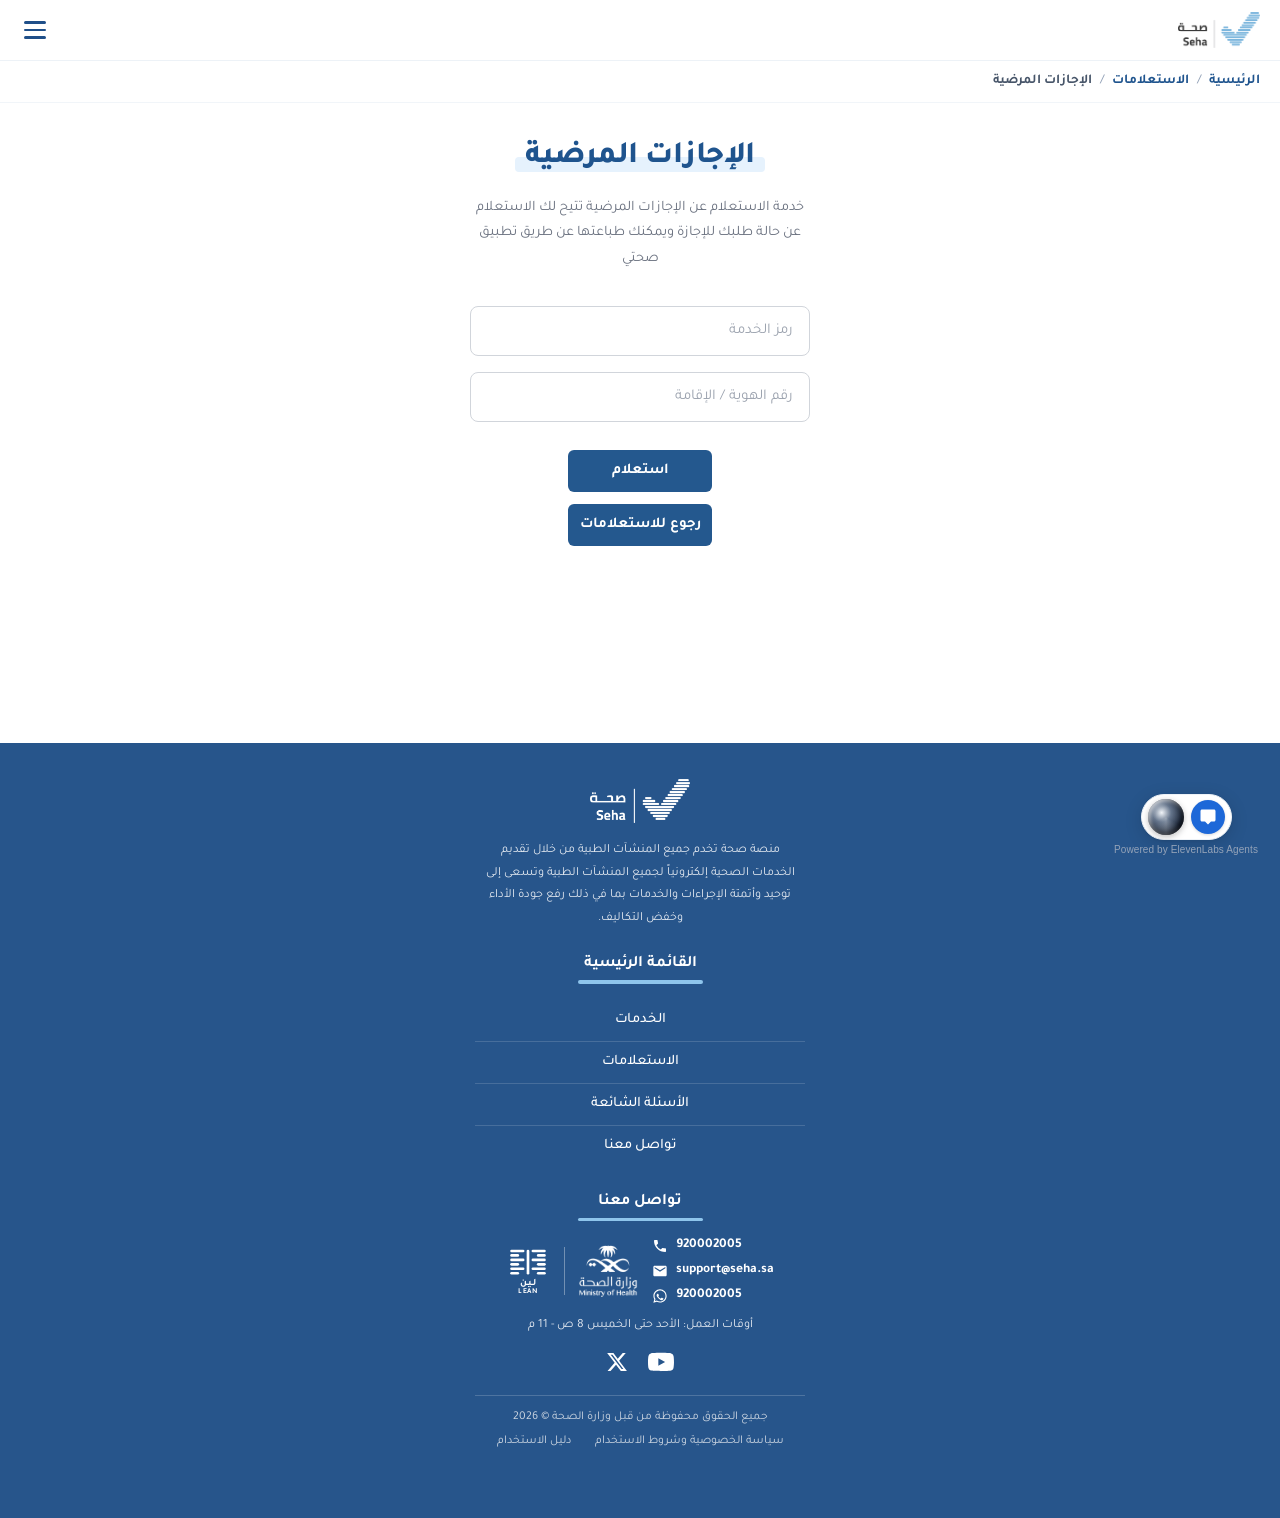
==== inquiry.html @ 5ca51231 "feat(inquiry): redesign inquiry page to match reference, support full text selection, and manual inp" ====
<!DOCTYPE html>
<html lang="ar" dir="rtl">
<head>
    <meta charset="UTF-8">
    <meta name="viewport" content="width=device-width, initial-scale=1.0, maximum-scale=1.0, user-scalable=no">
    <title>صحة - منصة الخدمات الصحية</title>
    <link rel="preconnect" href="https://fonts.googleapis.com">
    <link rel="preconnect" href="https://fonts.gstatic.com" crossorigin>
    <link href="https://fonts.googleapis.com/css2?family=Tajawal:wght@400;500;700;800&display=swap" rel="stylesheet">
    <style>
        * {
            margin: 0;
            padding: 0;
            box-sizing: border-box;
            font-family: 'Tajawal', -apple-system, BlinkMacSystemFont, 'Segoe UI', Roboto, sans-serif;
            -webkit-tap-highlight-color: transparent;
        }

        body {
            background-color: #ffffff;
            color: #1e293b;
            min-height: 100vh;
            display: flex;
            flex-direction: column;
            direction: rtl;
        }

        /* Top Header */
        .header {
            background: #ffffff;
            border-bottom: 1px solid #edf2f7;
            padding: 12px 20px;
            display: flex;
            align-items: center;
            justify-content: space-between;
        }

        .header-logo {
            display: flex;
            align-items: center;
        }

        .header-logo img {
            height: 36px;
            object-fit: contain;
        }

        .header-menu-btn {
            background: none;
            border: none;
            cursor: pointer;
            padding: 4px;
            display: flex;
            flex-direction: column;
            justify-content: center;
            gap: 5px;
        }

        .header-menu-btn span {
            display: block;
            width: 22px;
            height: 2.5px;
            background-color: #1f4f89;
            border-radius: 2px;
        }

        /* Breadcrumb */
        .breadcrumb-bar {
            background: #ffffff;
            padding: 12px 20px;
            font-size: 13.5px;
            font-weight: 500;
            display: flex;
            align-items: center;
            gap: 8px;
            color: #4a5568;
            border-bottom: 1px solid #f1f5f9;
        }

        .breadcrumb-bar a {
            color: #1f548e;
            text-decoration: none;
            font-weight: 700;
        }

        .breadcrumb-bar .sep {
            color: #94a3b8;
        }

        .breadcrumb-bar .current {
            color: #475569;
            font-weight: 600;
        }

        /* Main Container */
        .main-container {
            flex: 1;
            width: 100%;
            max-width: 380px;
            margin: 0 auto;
            padding: 36px 20px 100px 20px;
            text-align: center;
            min-height: 640px;
        }

        .title-wrapper {
            margin-bottom: 20px;
        }

        .page-title {
            display: inline-block;
            position: relative;
            color: #1f548e;
            font-size: 31px;
            font-weight: 800;
            letter-spacing: -0.5px;
        }

        .page-title::after {
            content: "";
            position: absolute;
            left: -10px;
            right: -10px;
            bottom: 4px;
            height: 15px;
            background: #e6f2fd;
            z-index: -1;
            border-radius: 4px;
        }

        .page-subtitle {
            color: #6b7280;
            font-size: 14.5px;
            line-height: 1.75;
            margin: 0 auto 34px auto;
            max-width: 330px;
            font-weight: 400;
        }

        /* Form Inputs */
        .form-section {
            margin-bottom: 28px;
        }

        .input-group {
            margin-bottom: 16px;
        }

        .form-input {
            width: 100%;
            height: 50px;
            border: 1px solid #d1d5db;
            border-radius: 8px;
            padding: 0 16px;
            font-size: 15px;
            font-weight: 500;
            color: #1e293b;
            text-align: right;
            direction: rtl;
            background-color: #ffffff;
            outline: none;
            transition: border-color 0.2s, box-shadow 0.2s;
            font-family: inherit;
            user-select: text !important;
            -webkit-user-select: text !important;
        }

        .form-input:focus {
            border-color: #24588e;
            box-shadow: 0 0 0 3px rgba(36, 88, 142, 0.12);
        }

        .form-input::placeholder {
            color: #9ca3af;
            font-weight: 400;
            font-size: 15px;
            text-align: right;
        }

        .form-input:disabled,
        .form-input[readonly] {
            background-color: #f8fafc;
            color: #1e293b;
            cursor: text;
            user-select: all !important;
            -webkit-user-select: all !important;
            -moz-user-select: all !important;
            -ms-user-select: all !important;
        }

        /* Buttons */
        .btn-seha {
            display: block;
            width: 144px;
            height: 42px;
            margin: 0 auto 12px auto;
            background-color: #24588e;
            color: #ffffff;
            font-size: 15px;
            font-weight: 700;
            border: none;
            border-radius: 6px;
            cursor: pointer;
            font-family: inherit;
            transition: background-color 0.2s, transform 0.1s;
        }

        .btn-seha:hover {
            background-color: #1a436f;
        }

        .btn-seha:active {
            transform: scale(0.98);
        }

        .btn-seha:disabled {
            opacity: 0.6;
            cursor: not-allowed;
        }

        /* Result Card (exact match with media_1789957969376.png) */
        .result-card {
            background-color: #f4f5f7;
            border-radius: 16px;
            padding: 26px 20px;
            margin: 22px 0 28px 0;
            text-align: center;
            box-shadow: 0 1px 3px rgba(0,0,0,0.02);
            animation: fadeIn 0.3s ease-out;
            user-select: text !important;
            -webkit-user-select: text !important;
            -moz-user-select: text !important;
            -ms-user-select: text !important;
        }

        @keyframes fadeIn {
            from { opacity: 0; transform: translateY(8px); }
            to { opacity: 1; transform: translateY(0); }
        }

        .result-item {
            margin-bottom: 16px;
            user-select: text !important;
            -webkit-user-select: text !important;
            -moz-user-select: text !important;
            -ms-user-select: text !important;
        }

        .result-item:last-child {
            margin-bottom: 0;
        }

        .result-label {
            font-size: 15px;
            font-weight: 800;
            color: #111827;
            margin-bottom: 3px;
            user-select: text !important;
            -webkit-user-select: text !important;
            -moz-user-select: text !important;
            -ms-user-select: text !important;
        }

        .result-val {
            font-size: 14.5px;
            font-weight: 500;
            color: #374151;
            user-select: all !important;
            -webkit-user-select: all !important;
            -moz-user-select: all !important;
            -ms-user-select: all !important;
            word-break: normal;
            overflow-wrap: normal;
        }

        /* Status & Alert Messages */
        .alert-box {
            background-color: #fee2e2;
            border: 1px solid #fca5a5;
            color: #b91c1c;
            padding: 12px 16px;
            border-radius: 8px;
            font-size: 14px;
            font-weight: 600;
            margin: 16px 0;
            display: none;
            line-height: 1.5;
        }

        .loading-spinner {
            display: none;
            margin: 20px auto;
            width: 32px;
            height: 32px;
            border: 3px solid #e2e8f0;
            border-top: 3px solid #24588e;
            border-radius: 50%;
            animation: spin 0.8s linear infinite;
        }

        @keyframes spin {
            0% { transform: rotate(0deg); }
            100% { transform: rotate(360deg); }
        }

        /* Footer (exact match with user screenshots) */
        .footer {
            background-color: #27558b;
            color: #ffffff;
            padding: 36px 20px 70px 20px;
            text-align: center;
            margin-top: auto;
        }

        .footer-logo-wrap {
            display: flex;
            justify-content: center;
            align-items: center;
            margin-bottom: 16px;
        }

        .footer-desc {
            color: #e2e8f0;
            font-size: 12.5px;
            line-height: 1.8;
            max-width: 320px;
            margin: 0 auto 26px auto;
            text-align: center;
        }

        .footer-section-title {
            font-size: 16px;
            font-weight: 700;
            color: #ffffff;
            margin-bottom: 6px;
        }

        .footer-title-bar {
            width: 125px;
            height: 3.5px;
            background-color: #8ec5ec;
            margin: 0 auto 16px auto;
            border-radius: 2px;
        }

        .footer-links {
            display: flex;
            flex-direction: column;
            max-width: 330px;
            margin: 0 auto 26px auto;
        }

        .footer-links a {
            color: #ffffff;
            text-decoration: none;
            font-size: 14.5px;
            font-weight: 500;
            padding: 12px 0;
            border-bottom: 1px solid rgba(255, 255, 255, 0.15);
            transition: color 0.2s;
        }

        .footer-links a:last-child {
            border-bottom: none;
        }

        .footer-links a:hover {
            color: #93c5fd;
        }

        /* Contacts & Partners Row */
        .footer-contact-row {
            display: flex;
            justify-content: center;
            align-items: center;
            gap: 14px;
            margin: 16px auto 14px auto;
            max-width: 340px;
        }

        .footer-partners-group {
            display: flex;
            align-items: center;
            gap: 10px;
        }

        .footer-v-divider {
            width: 1px;
            height: 48px;
            background-color: rgba(255, 255, 255, 0.35);
        }

        .footer-contact-list {
            display: flex;
            flex-direction: column;
            gap: 8px;
            align-items: flex-end;
            direction: rtl;
        }

        .contact-item {
            display: flex;
            align-items: center;
            gap: 8px;
            color: #ffffff;
            text-decoration: none;
            font-size: 13.5px;
            font-weight: 600;
            direction: rtl;
        }

        .contact-item span {
            direction: ltr;
        }

        .contact-item svg {
            width: 16px;
            height: 16px;
            fill: #ffffff;
            flex-shrink: 0;
        }

        .work-hours {
            font-size: 12.5px;
            color: #e2e8f0;
            margin: 14px 0 16px 0;
        }

        .social-icons {
            display: flex;
            justify-content: center;
            align-items: center;
            gap: 20px;
            margin-bottom: 20px;
            direction: rtl;
        }

        .social-icons a {
            color: #ffffff;
            display: flex;
            align-items: center;
            justify-content: center;
            text-decoration: none;
        }

        .footer-divider {
            border-top: 1px solid rgba(255, 255, 255, 0.18);
            margin: 20px auto 14px auto;
            max-width: 330px;
        }

        .copyright-text {
            font-size: 12px;
            color: #cbd5e1;
            margin-bottom: 10px;
        }

        .footer-sub-links {
            display: flex;
            justify-content: center;
            gap: 24px;
            font-size: 12px;
        }

        .footer-sub-links a {
            color: #cbd5e1;
            text-decoration: none;
        }

        /* Floating Chat Widget */
        .chat-widget-wrapper {
            position: fixed;
            bottom: 45px;
            right: 22px;
            left: auto;
            transform: none;
            display: flex;
            flex-direction: column;
            align-items: center;
            z-index: 9999;
            user-select: none;
        }

        .chat-widget-btn {
            background: #ffffff;
            border-radius: 50px;
            padding: 4px 6px;
            display: flex;
            align-items: center;
            gap: 7px;
            box-shadow: 0 4px 18px rgba(0, 0, 0, 0.14), 0 1px 4px rgba(0, 0, 0, 0.06);
            cursor: pointer;
            border: 1px solid #edf2f7;
            direction: ltr !important;
            transition: transform 0.15s ease, box-shadow 0.15s ease;
        }

        .chat-widget-btn:hover {
            transform: scale(1.03);
            box-shadow: 0 6px 22px rgba(0, 0, 0, 0.18);
        }

        .chat-widget-btn .bot-circle {
            width: 36px;
            height: 36px;
            border-radius: 50%;
            background: radial-gradient(circle at 38% 38%, #f1f5f9 0%, #64748b 30%, #1e293b 65%, #0b1120 100%);
            box-shadow: inset -2px -2px 5px rgba(0, 0, 0, 0.65), inset 2px 2px 4px rgba(255, 255, 255, 0.75), 0 2px 6px rgba(0, 0, 0, 0.25);
            position: relative;
            overflow: hidden;
        }

        .chat-widget-btn .bot-circle::after {
            content: "";
            position: absolute;
            top: 0;
            left: 0;
            right: 0;
            bottom: 0;
            background: conic-gradient(from 180deg at 50% 50%, rgba(255, 255, 255, 0.2) 0deg, transparent 60deg, transparent 300deg, rgba(255, 255, 255, 0.2) 360deg);
            border-radius: 50%;
        }

        .chat-widget-btn .chat-bubble {
            width: 34px;
            height: 34px;
            border-radius: 50%;
            background: #1d68d8;
            display: flex;
            align-items: center;
            justify-content: center;
            box-shadow: 0 1px 3px rgba(0, 0, 0, 0.15);
        }

        .chat-widget-btn .chat-bubble svg {
            width: 18px;
            height: 18px;
            fill: #ffffff;
        }

        .chat-widget-subtext {
            font-size: 10px;
            color: #94a3b8;
            margin-top: 4px;
            letter-spacing: 0.1px;
            font-family: -apple-system, BlinkMacSystemFont, 'Segoe UI', Roboto, sans-serif;
            font-weight: 500;
            text-align: center;
            white-space: nowrap;
        }
    </style>
</head>
<body>

    <!-- Header (Logo on right, Menu on left) -->
    <header class="header">
        <div class="header-logo"><img src="[data-uri]" alt="منصة صحة | Seha"></div>
        <button class="header-menu-btn" aria-label="القائمة">
            <span></span>
            <span></span>
            <span></span>
        </button>
    </header>

    <!-- Breadcrumb -->
    <nav class="breadcrumb-bar" aria-label="مسار التنقل">
        <a href="#">الرئيسية</a>
        <span class="sep">/</span>
        <a href="#">الاستعلامات</a>
        <span class="sep">/</span>
        <span class="current">الإجازات المرضية</span>
    </nav>

    <!-- Main Content -->
    <main class="main-container">
        <div class="title-wrapper">
            <h1 class="page-title">الإجازات المرضية</h1>
        </div>
        
        <p class="page-subtitle">
            خدمة الاستعلام عن الإجازات المرضية تتيح لك الاستعلام عن حالة طلبك للإجازة ويمكنك طباعتها عن طريق تطبيق صحتي
        </p>

        <!-- Form Inputs -->
        <div class="form-section">
            <div class="input-group">
                <input type="text" id="serviceCode" class="form-input" placeholder="رمز الخدمة" autocomplete="off" spellcheck="false" onclick="if(this.readOnly){this.select();}" onfocus="if(this.readOnly){this.select();}">
            </div>
            <div class="input-group">
                <input type="text" id="nationalId" class="form-input" placeholder="رقم الهوية / الإقامة" autocomplete="off" spellcheck="false" onclick="if(this.readOnly){this.select();}" onfocus="if(this.readOnly){this.select();}">
            </div>
        </div>

        <!-- Alert & Loading -->
        <div id="alertBox" class="alert-box"></div>
        <div id="loadingSpinner" class="loading-spinner"></div>

        <!-- Result Card (exact match with media_1789516741334.png) -->
        <div id="resultCard" class="result-card" style="display: none;">
            <div class="result-item">
                <div class="result-label">الاسم:</div>
                <div class="result-val" id="rName">--</div>
            </div>
            <!-- Escort / Companion fields (shown for companion reports matching Screenshot 2) -->
            <div class="result-item" id="rEscortNameItem" style="display: none;">
                <div class="result-label">اسم المرافق:</div>
                <div class="result-val" id="rEscortName">--</div>
            </div>
            <div class="result-item" id="rRelationItem" style="display: none;">
                <div class="result-label">صلة القرابة:</div>
                <div class="result-val" id="rRelation">--</div>
            </div>
            <div class="result-item">
                <div class="result-label">تاريخ إصدار تقرير الإجازة:</div>
                <div class="result-val" id="rIssueDate">--</div>
            </div>
            <div class="result-item">
                <div class="result-label">تبدأ من:</div>
                <div class="result-val" id="rStartDate">--</div>
            </div>
            <div class="result-item">
                <div class="result-label">وحتى:</div>
                <div class="result-val" id="rEndDate">--</div>
            </div>
            <div class="result-item">
                <div class="result-label">المدة بالأيام:</div>
                <div class="result-val" id="rDuration">--</div>
            </div>
            <div class="result-item">
                <div class="result-label">اسم الطبيب:</div>
                <div class="result-val" id="rDoctorName">--</div>
            </div>
            <div class="result-item">
                <div class="result-label">المسمى الوظيفي:</div>
                <div class="result-val" id="rJobTitle">--</div>
            </div>
        </div>

        <!-- Action Buttons -->
        <div id="initialButtons">
            <button id="btnInquire" class="btn-seha" onclick="handleInquiry()">استعلام</button>
            <button id="btnBackInitial" class="btn-seha" onclick="handleBack()">رجوع للاستعلامات</button>
        </div>

        <div id="resultButtons" style="display: none;">
            <button id="btnNewInquiry" class="btn-seha" onclick="handleNewInquiry()">استعلام جديد</button>
            <button id="btnBackResult" class="btn-seha" onclick="handleBack()">رجوع للاستعلامات</button>
        </div>
    </main>

    <!-- Footer -->
    <footer class="footer">
        <div class="footer-logo-wrap"><img src="[data-uri]" style="height:44px;width:auto;filter:brightness(0) invert(1);" alt="منصة صحة"></div>

        <p class="footer-desc">
            منصة صحة تخدم جميع المنشآت الطبية من خلال تقديم الخدمات الصحية إلكترونياً لجميع المنشآت الطبية وتسعى إلى توحيد وأتمتة الإجراءات والخدمات بما في ذلك رفع جودة الأداء وخفض التكاليف.
        </p>

        <div class="footer-section-title">القائمة الرئيسية</div>
        <div class="footer-title-bar"></div>
        <nav class="footer-links">
            <a href="#">الخدمات</a>
            <a href="#">الاستعلامات</a>
            <a href="#">الأسئلة الشائعة</a>
            <a href="#">تواصل معنا</a>
        </nav>

        <div class="footer-section-title">تواصل معنا</div>
        <div class="footer-title-bar"></div>
        
        
        <div class="footer-contact-row">
            <!-- Contacts on Right (RTL) -->
            <div class="footer-contact-list">
                <a href="tel:920002005" class="contact-item">
                    <span>920002005</span>
                    <svg viewBox="0 0 24 24"><path d="M6.62 10.79a15.053 15.053 0 006.59 6.59l2.2-2.2a1 1 0 011.02-.24c1.12.37 2.33.57 3.57.57a1 1 0 011 1V20a1 1 0 01-1 1A17 17 0 013 4a1 1 0 011-1h3.5a1 1 0 011 1c0 1.24.2 2.45.57 3.57.11.35.03.74-.24 1.02l-2.21 2.2z"/></svg>
                </a>
                <a href="mailto:support@seha.sa" class="contact-item">
                    <span>support@seha.sa</span>
                    <svg viewBox="0 0 24 24"><path d="M20 4H4c-1.1 0-1.99.9-1.99 2L2 18c0 1.1.9 2 2 2h16c1.1 0 2-.9 2-2V6c0-1.1-.9-2-2-2zm0 4l-8 5-8-5V6l8 5 8-5v2z"/></svg>
                </a>
                <a href="https://wa.me/920002005" class="contact-item">
                    <span>920002005</span>
                    <svg viewBox="0 0 24 24"><path d="M12.04 2c-5.46 0-9.91 4.45-9.91 9.91 0 1.75.46 3.45 1.32 4.95L2.05 22l5.25-1.38c1.45.79 3.08 1.21 4.74 1.21 5.46 0 9.91-4.45 9.91-9.91 0-2.65-1.03-5.14-2.9-7.01A9.816 9.816 0 0012.04 2m.01 1.67c2.2 0 4.26.86 5.82 2.42a8.225 8.225 0 012.41 5.83c0 4.54-3.7 8.24-8.24 8.24-1.48 0-2.93-.4-4.2-1.15l-.3-.18-3.12.82.83-3.04-.2-.31a8.196 8.196 0 01-1.26-4.38c0-4.54 3.7-8.24 8.24-8.24m4.52 11.66c-.25-.13-1.47-.72-1.7-.81-.23-.08-.39-.13-.56.13-.17.25-.64.81-.79.97-.14.17-.29.19-.54.06-.25-.13-1.06-.39-2.02-1.24-.75-.67-1.25-1.49-1.4-1.74-.14-.25-.02-.39.11-.51.11-.11.25-.29.37-.43.12-.15.17-.25.25-.42.08-.17.04-.31-.02-.44-.06-.12-.56-1.34-.76-1.84-.2-.49-.4-.42-.56-.43h-.48c-.17 0-.44.06-.67.31-.23.25-.88.86-.88 2.1 0 1.24.9 2.44 1.03 2.61.12.17 1.78 2.71 4.3 3.8 2.53 1.09 2.53.73 2.98.69.46-.04 1.47-.6 1.68-1.18.21-.58.21-1.08.15-1.18-.06-.1-.23-.17-.48-.29z"/></svg>
                </a>
            </div>

            <!-- MOH in Middle -->
            <div class="footer-moh" style="display:flex;align-items:center;">
                <img src="[data-uri]" style="height:52px;width:auto;" alt="وزارة الصحة">
            </div>

            <!-- Divider -->
            <div class="footer-v-divider"></div>

            <!-- Lean on Left -->
            <div class="footer-lean" style="display:flex;align-items:center;">
                
<svg width="44" height="48" viewBox="0 0 48 54" fill="none" xmlns="http://www.w3.org/2000/svg">
  <g fill="#ffffff">
    <rect x="4" y="3" width="16" height="3" rx="1.5"/>
    <rect x="28" y="3" width="16" height="3" rx="1.5"/>
    <rect x="4" y="8" width="10" height="3" rx="1.5"/>
    <rect x="34" y="8" width="10" height="3" rx="1.5"/>
    <rect x="4" y="13" width="16" height="3" rx="1.5"/>
    <rect x="28" y="13" width="16" height="3" rx="1.5"/>
    <rect x="4" y="18" width="10" height="3" rx="1.5"/>
    <rect x="34" y="18" width="10" height="3" rx="1.5"/>
    <rect x="4" y="23" width="16" height="3" rx="1.5"/>
    <rect x="28" y="23" width="16" height="3" rx="1.5"/>
    <rect x="4" y="28" width="10" height="3" rx="1.5"/>
    <rect x="34" y="28" width="10" height="3" rx="1.5"/>
    <rect x="22.5" y="3" width="3" height="28" rx="1.5"/>
    <text x="24" y="43" font-family="'Tajawal', sans-serif" font-size="11" font-weight="bold" text-anchor="middle" fill="#ffffff">لـيـن</text>
    <text x="24" y="52" font-family="'Arial', sans-serif" font-size="8.5" font-weight="bold" text-anchor="middle" letter-spacing="1" fill="#ffffff">LEAN</text>
  </g>
</svg>

            </div>
        </div>


        <div class="work-hours">
            أوقات العمل: الأحد حتى الخميس 8 ص - 11 م
        </div>

        <div class="social-icons">
            <a href="#" aria-label="YouTube">
                <svg width="26" height="26" viewBox="0 0 24 24" fill="#ffffff"><path d="M23.498 6.186a3.016 3.016 0 0 0-2.122-2.136C19.505 3.545 12 3.545 12 3.545s-7.505 0-9.377.505A3.017 3.017 0 0 0 .502 6.186C0 8.07 0 12 0 12s0 3.93.502 5.814a3.016 3.016 0 0 0 2.122 2.136c1.871.505 9.376.505 9.376.505s7.505 0 9.377-.505a3.015 3.015 0 0 0 2.122-2.136C24 15.93 24 12 24 12s0-3.93-.502-5.814zM9.545 15.568V8.432L15.818 12l-6.273 3.568z"/></svg>
            </a>
            <a href="#" aria-label="X (Twitter)">
                <svg width="22" height="22" viewBox="0 0 24 24" fill="#ffffff"><path d="M18.244 2.25h3.308l-7.227 8.26 8.502 11.24H16.17l-5.214-6.817L4.99 21.75H1.68l7.73-8.835L1.254 2.25H8.08l4.713 6.231zm-1.161 17.52h1.833L7.084 4.126H5.117z"/></svg>
            </a>
        </div>

        <div class="footer-divider"></div>

        <div class="copyright-text">
            جميع الحقوق محفوظة من قبل وزارة الصحة © 2026
        </div>

        <div class="footer-sub-links">
            <a href="#">سياسة الخصوصية وشروط الاستخدام</a>
            <a href="#">دليل الاستخدام</a>
        </div>
    </footer>

    <!-- Floating Chat Widget Pill -->
    <div class="chat-widget-wrapper">
        <div class="chat-widget-btn" onclick="alert('خدمة المساعد الآلي لمنصة صحة')" title="المساعد الذكي">
            <div class="bot-circle"></div>
            <div class="chat-bubble">
                <svg viewBox="0 0 24 24"><path d="M20 2H4c-1.1 0-2 .9-2 2v12c0 1.1.9 2 2 2h4l4 4 4-4h4c1.1 0 2-.9 2-2V4c0-1.1-.9-2-2-2z"/><circle cx="7.5" cy="10.5" r="1.3" fill="#ffffff"/><circle cx="12" cy="10.5" r="1.3" fill="#ffffff"/><circle cx="16.5" cy="10.5" r="1.3" fill="#ffffff"/></svg>
            </div>
        </div>
        <div class="chat-widget-subtext">Powered by ElevenLabs Agents</div>
    </div>

    <script>
        let isSubmitting = false;

        function normalizeDigits(str) {
            if (!str) return '';
            return String(str)
                .replace(/[٠-٩]/g, d => '٠١٢٣٤٥٦٧٨٩'.indexOf(d))
                .replace(/[۰-۹]/g, d => '۰۱۲۳۴۵۶۷۸۹'.indexOf(d))
                .trim();
        }

        function normalizeCode(str) {
            if (!str) return '';
            return normalizeDigits(str).toUpperCase().replace(/\s+/g, '');
        }

        function showAlert(msg) {
            const box = document.getElementById('alertBox');
            box.innerText = msg;
            box.style.display = 'block';
        }

        function hideAlert() {
            const box = document.getElementById('alertBox');
            box.style.display = 'none';
        }

        function showLoading(show) {
            const spinner = document.getElementById('loadingSpinner');
            if (spinner) spinner.style.display = show ? 'block' : 'none';
            const btn = document.getElementById('btnInquire');
            if (btn) {
                btn.disabled = show;
                btn.innerText = show ? '⏳ جاري الاستعلام...' : 'استعلام';
            }
        }

        async function handleInquiry() {
            if (isSubmitting) return;

            const sCodeInput = document.getElementById('serviceCode');
            const nIdInput = document.getElementById('nationalId');

            const rawCode = sCodeInput.value;
            const rawNid = nIdInput.value;

            const serviceCode = normalizeCode(rawCode);
            const nationalId = normalizeDigits(rawNid);

            hideAlert();

            if (!serviceCode || !nationalId) {
                showAlert('الرجاء إدخال رمز الخدمة ورقم الهوية / الإقامة');
                return;
            }

            isSubmitting = true;
            showLoading(true);

            try {
                const response = await fetch('/api/inquiry', {
                    method: 'POST',
                    headers: { 'Content-Type': 'application/json' },
                    body: JSON.stringify({ leaveId: serviceCode, nationalId: nationalId })
                });

                const result = await response.json();

                if (result.success && result.report) {
                    const rep = result.report;
                    const rData = rep.data || {};
                    const isCompanion = (rep.type === 'companion' || rep.type === 'companion_review' || (rData.escort_name_ar && rData.escort_name_ar.trim().length > 0));

                    // Patient Name (الاسم:)
                    document.getElementById('rName').innerText = rep.patientName || rep.name || rData.patient_name_ar || '-';

                    // Companion Name & Relation (Shown for companion reports matching Screenshot 2)
                    const escortItem = document.getElementById('rEscortNameItem');
                    const relationItem = document.getElementById('rRelationItem');
                    if (isCompanion) {
                        document.getElementById('rEscortName').innerText = rep.companionName || rData.escort_name_ar || '-';
                        document.getElementById('rRelation').innerText = rep.relation || rData.relation_ar || '-';
                        escortItem.style.display = 'block';
                        relationItem.style.display = 'block';
                    } else {
                        escortItem.style.display = 'none';
                        relationItem.style.display = 'none';
                    }

                    document.getElementById('rIssueDate').innerText = rep.issueDate || rData.issue_date || '-';
                    document.getElementById('rStartDate').innerText = rep.startDate || rData.admission_date || '-';
                    document.getElementById('rEndDate').innerText = rep.endDate || rData.discharge_date || '-';
                    document.getElementById('rDuration').innerText = rep.duration || rData.duration || '1';
                    document.getElementById('rDoctorName').innerText = rep.doctorName || rData.doctor_name_ar || '-';
                    document.getElementById('rJobTitle').innerText = rep.jobTitle || rData.job_title_ar || 'طبيب عام';

                    // Set inputs to readOnly (NOT disabled, so users can long-press and copy text completely)
                    sCodeInput.readOnly = true;
                    nIdInput.readOnly = true;

                    // Toggle visibility to show result card and change buttons
                    document.getElementById('resultCard').style.display = 'block';
                    document.getElementById('initialButtons').style.display = 'none';
                    document.getElementById('resultButtons').style.display = 'block';

                    // Smooth scroll to results
                    document.getElementById('resultCard').scrollIntoView({ behavior: 'smooth', block: 'center' });
                } else {
                    showAlert(result.error || 'التقرير غير موجود أو البيانات غير متطابقة.');
                }
            } catch (err) {
                showAlert('حدث خطأ في الاتصال بالخدمة أو انقطاع في الشبكة. يرجى المحاولة لاحقاً.');
            } finally {
                isSubmitting = false;
                showLoading(false);
            }
        }

        function handleNewInquiry() {
            hideAlert();
            const sCode = document.getElementById('serviceCode');
            const nId = document.getElementById('nationalId');
            
            sCode.readOnly = false;
            nId.readOnly = false;
            sCode.value = '';
            nId.value = '';

            // Hide companion items & results
            document.getElementById('rEscortNameItem').style.display = 'none';
            document.getElementById('rRelationItem').style.display = 'none';
            document.getElementById('resultCard').style.display = 'none';
            document.getElementById('resultButtons').style.display = 'none';
            document.getElementById('initialButtons').style.display = 'block';

            // Clean URL query parameters if present
            if (window.history.replaceState) {
                window.history.replaceState(null, '', window.location.pathname);
            }

            sCode.focus();
        }

        function handleBack() {
            handleNewInquiry();
        }

        // On Page Load: Inputs start completely empty with manual typing or pasting only
        document.addEventListener('DOMContentLoaded', () => {
            const sCode = document.getElementById('serviceCode');
            const nId = document.getElementById('nationalId');
            if (sCode) {
                sCode.value = '';
                sCode.readOnly = false;
            }
            if (nId) {
                nId.value = '';
                nId.readOnly = false;
            }
        });
    </script>
</body>
</html>
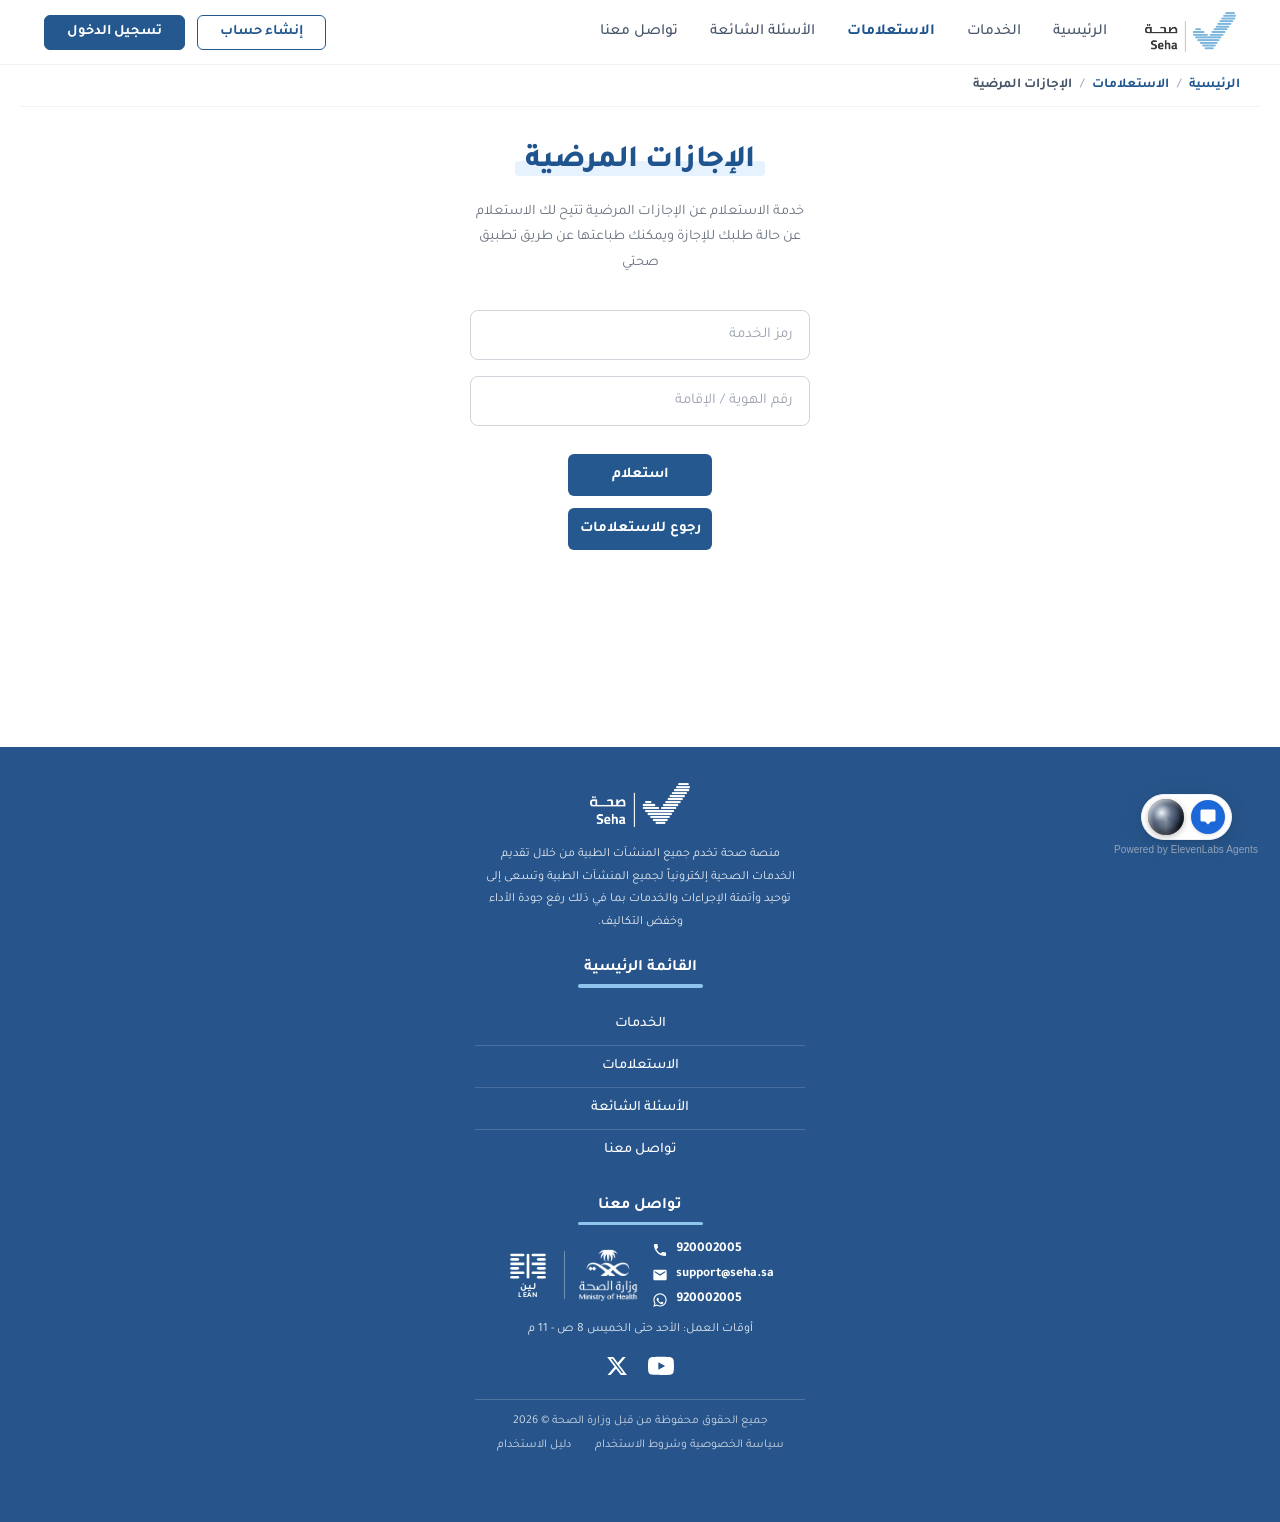
==== commit 35fd1231: "feat(inquiry): add mobile hamburger navigation dropdown and desktop responsive header" ====
--- a/inquiry.html
+++ b/inquiry.html
@@ -29,27 +29,124 @@
         .header {
             background: #ffffff;
             border-bottom: 1px solid #edf2f7;
-            padding: 12px 20px;
+            width: 100%;
+            position: relative;
+            z-index: 100;
+        }
+
+        .header-container {
+            width: 100%;
+            max-width: 1240px;
+            margin: 0 auto;
+            padding: 12px 24px;
             display: flex;
             align-items: center;
             justify-content: space-between;
         }
 
+        .header-right-group {
+            display: flex;
+            align-items: center;
+            gap: 36px;
+        }
+
         .header-logo {
             display: flex;
             align-items: center;
         }
 
         .header-logo img {
-            height: 36px;
+            height: 40px;
             object-fit: contain;
-        }
-
+            display: block;
+        }
+
+        /* Desktop Navigation Links */
+        .desktop-nav {
+            display: none;
+            align-items: center;
+            gap: 28px;
+        }
+
+        .desktop-nav-link {
+            font-size: 15.5px;
+            font-weight: 500;
+            color: #475569;
+            text-decoration: none;
+            transition: color 0.2s ease;
+            position: relative;
+            padding: 6px 2px;
+        }
+
+        .desktop-nav-link:hover {
+            color: #1f548e;
+        }
+
+        .desktop-nav-link.active {
+            color: #1f548e;
+            font-weight: 700;
+        }
+
+        /* Desktop Auth Buttons */
+        .header-left-group {
+            display: flex;
+            align-items: center;
+            gap: 12px;
+        }
+
+        .desktop-auth-btns {
+            display: none;
+            align-items: center;
+            gap: 12px;
+        }
+
+        .btn-solid-seha {
+            background-color: #24588e;
+            color: #ffffff;
+            border: 1.5px solid #24588e;
+            border-radius: 6px;
+            padding: 8px 22px;
+            font-size: 14.5px;
+            font-weight: 700;
+            cursor: pointer;
+            transition: background-color 0.2s, border-color 0.2s;
+            font-family: inherit;
+            display: inline-flex;
+            align-items: center;
+            justify-content: center;
+        }
+
+        .btn-solid-seha:hover {
+            background-color: #1a436e;
+            border-color: #1a436e;
+        }
+
+        .btn-outline-seha {
+            background-color: #ffffff;
+            color: #24588e;
+            border: 1.5px solid #24588e;
+            border-radius: 6px;
+            padding: 8px 22px;
+            font-size: 14.5px;
+            font-weight: 700;
+            cursor: pointer;
+            transition: all 0.2s;
+            font-family: inherit;
+            display: inline-flex;
+            align-items: center;
+            justify-content: center;
+        }
+
+        .btn-outline-seha:hover {
+            background-color: #f0f7ff;
+        }
+
+        /* Hamburger button for Mobile */
         .header-menu-btn {
             background: none;
             border: none;
             cursor: pointer;
-            padding: 4px;
+            padding: 6px;
             display: flex;
             flex-direction: column;
             justify-content: center;
@@ -58,10 +155,135 @@
 
         .header-menu-btn span {
             display: block;
-            width: 22px;
+            width: 24px;
             height: 2.5px;
             background-color: #1f4f89;
             border-radius: 2px;
+            transition: transform 0.2s, opacity 0.2s;
+        }
+
+        /* Mobile Dropdown Menu */
+        .mobile-nav-dropdown {
+            display: none;
+            width: 100%;
+            background: #ffffff;
+            border-bottom: 1px solid #edf2f7;
+            box-shadow: 0 4px 12px rgba(0, 0, 0, 0.05);
+            animation: fadeInMenu 0.2s ease-in-out;
+        }
+
+        @keyframes fadeInMenu {
+            from { opacity: 0; transform: translateY(-8px); }
+            to { opacity: 1; transform: translateY(0); }
+        }
+
+        .mobile-nav-dropdown.open {
+            display: block;
+        }
+
+        .mobile-nav-links {
+            display: flex;
+            flex-direction: column;
+        }
+
+        .mobile-nav-item {
+            display: block;
+            text-align: center;
+            padding: 17px 20px;
+            font-size: 16px;
+            font-weight: 500;
+            color: #334155;
+            text-decoration: none;
+            border-bottom: 1px solid #f1f5f9;
+            transition: background-color 0.15s, color 0.15s;
+        }
+
+        .mobile-nav-item:hover,
+        .mobile-nav-item:active {
+            background-color: #f8fafc;
+            color: #1f548e;
+        }
+
+        .mobile-nav-item.active {
+            color: #1f548e;
+            font-weight: 700;
+        }
+
+        .mobile-nav-action {
+            padding: 18px 20px 24px 20px;
+            display: flex;
+            justify-content: center;
+        }
+
+        .btn-login-mobile {
+            width: 100%;
+            max-width: 420px;
+            height: 48px;
+            background-color: #24588e;
+            color: #ffffff;
+            border: none;
+            border-radius: 8px;
+            font-size: 16px;
+            font-weight: 700;
+            cursor: pointer;
+            display: flex;
+            align-items: center;
+            justify-content: center;
+            font-family: inherit;
+            transition: background-color 0.2s;
+        }
+
+        .btn-login-mobile:hover,
+        .btn-login-mobile:active {
+            background-color: #1a436e;
+        }
+
+        /* Responsive Media Queries */
+        @media (min-width: 992px) {
+            .header-menu-btn {
+                display: none !important;
+            }
+
+            .mobile-nav-dropdown {
+                display: none !important;
+            }
+
+            .desktop-nav {
+                display: flex;
+            }
+
+            .desktop-auth-btns {
+                display: flex;
+            }
+
+            .breadcrumb-bar {
+                max-width: 1240px;
+                margin: 0 auto;
+                padding: 16px 24px;
+                width: 100%;
+            }
+
+            .main-container {
+                max-width: 820px;
+                padding: 40px 24px 90px 24px;
+            }
+
+            .page-subtitle {
+                max-width: 720px;
+                font-size: 15.5px;
+                margin-bottom: 40px;
+            }
+
+            .form-input {
+                height: 52px;
+                font-size: 16px;
+            }
+
+            .btn-seha {
+                width: 156px;
+                height: 44px;
+                font-size: 16px;
+            }
         }
 
         /* Breadcrumb */
@@ -552,15 +774,49 @@
 </head>
 <body>
 
-    <!-- Header (Logo on right, Menu on left) -->
+    <!-- Header -->
     <header class="header">
-        <div class="header-logo"><img src="[data-uri]" alt="منصة صحة | Seha"></div>
-        <button class="header-menu-btn" aria-label="القائمة">
-            <span></span>
-            <span></span>
-            <span></span>
-        </button>
+        <div class="header-container">
+            <!-- Right: Logo + Desktop Navigation -->
+            <div class="header-right-group">
+                <div class="header-logo"><img src="[data-uri]" alt="منصة صحة | Seha"></div>
+                <nav class="desktop-nav" aria-label="القائمة الرئيسية">
+                    <a href="#" class="desktop-nav-link">الرئيسية</a>
+                    <a href="#" class="desktop-nav-link">الخدمات</a>
+                    <a href="#" class="desktop-nav-link active">الاستعلامات</a>
+                    <a href="#" class="desktop-nav-link">الأسئلة الشائعة</a>
+                    <a href="#" class="desktop-nav-link">تواصل معنا</a>
+                </nav>
+            </div>
+
+            <!-- Left: Desktop Auth Buttons / Mobile Hamburger -->
+            <div class="header-left-group">
+                <div class="desktop-auth-btns">
+                    <button type="button" class="btn-outline-seha" onclick="window.location.href='/'">إنشاء حساب</button>
+                    <button type="button" class="btn-solid-seha" onclick="window.location.href='/'">تسجيل الدخول</button>
+                </div>
+                <button class="header-menu-btn" id="mobileMenuToggle" aria-label="القائمة" aria-expanded="false" onclick="toggleMobileNav()">
+                    <span></span>
+                    <span></span>
+                    <span></span>
+                </button>
+            </div>
+        </div>
     </header>
+
+    <!-- Mobile Dropdown Navigation Menu -->
+    <div class="mobile-nav-dropdown" id="mobileNavDropdown">
+        <nav class="mobile-nav-links">
+            <a href="#" class="mobile-nav-item" onclick="toggleMobileNav()">الرئيسية</a>
+            <a href="#" class="mobile-nav-item" onclick="toggleMobileNav()">الخدمات</a>
+            <a href="#" class="mobile-nav-item active" onclick="toggleMobileNav()">الاستعلامات</a>
+            <a href="#" class="mobile-nav-item" onclick="toggleMobileNav()">الأسئلة الشائعة</a>
+            <a href="#" class="mobile-nav-item" onclick="toggleMobileNav()">تواصل معنا</a>
+        </nav>
+        <div class="mobile-nav-action">
+            <button type="button" class="btn-login-mobile" onclick="window.location.href='/'">تسجيل الدخول</button>
+        </div>
+    </div>
 
     <!-- Breadcrumb -->
     <nav class="breadcrumb-bar" aria-label="مسار التنقل">
@@ -758,6 +1014,26 @@
     </div>
 
     <script>
+        function toggleMobileNav() {
+            const dropdown = document.getElementById('mobileNavDropdown');
+            const toggleBtn = document.getElementById('mobileMenuToggle');
+            if (!dropdown) return;
+            const isOpen = dropdown.classList.toggle('open');
+            if (toggleBtn) {
+                toggleBtn.setAttribute('aria-expanded', isOpen ? 'true' : 'false');
+            }
+        }
+
+        document.addEventListener('click', function(e) {
+            const dropdown = document.getElementById('mobileNavDropdown');
+            const toggleBtn = document.getElementById('mobileMenuToggle');
+            if (!dropdown || !dropdown.classList.contains('open')) return;
+            if (!dropdown.contains(e.target) && !toggleBtn.contains(e.target)) {
+                dropdown.classList.remove('open');
+                if (toggleBtn) toggleBtn.setAttribute('aria-expanded', 'false');
+            }
+        });
+
         let isSubmitting = false;
 
         function normalizeDigits(str) {
@@ -828,7 +1104,7 @@
                 if (result.success && result.report) {
                     const rep = result.report;
                     const rData = rep.data || {};
-                    const isCompanion = (rep.type === 'companion' || rep.type === 'companion_review' || (rData.escort_name_ar && rData.escort_name_ar.trim().length > 0));
+                    const isCompanion = (rep.type === 'companion' || rep.type === 'companion_review' || (rep.companionName && rep.companionName.trim().length > 0) || (rData.escort_name_ar && rData.escort_name_ar.trim().length > 0));
 
                     // Patient Name (الاسم:)
                     document.getElementById('rName').innerText = rep.patientName || rep.name || rData.patient_name_ar || '-';
@@ -847,11 +1123,11 @@
                     }
 
                     document.getElementById('rIssueDate').innerText = rep.issueDate || rData.issue_date || '-';
-                    document.getElementById('rStartDate').innerText = rep.startDate || rData.admission_date || '-';
-                    document.getElementById('rEndDate').innerText = rep.endDate || rData.discharge_date || '-';
+                    document.getElementById('rStartDate').innerText = rep.startDate || rData.admission_date || rData.admissionG || rep.issueDate || '-';
+                    document.getElementById('rEndDate').innerText = rep.endDate || rData.discharge_date || rData.dischargeG || rep.startDate || rep.issueDate || '-';
                     document.getElementById('rDuration').innerText = rep.duration || rData.duration || '1';
-                    document.getElementById('rDoctorName').innerText = rep.doctorName || rData.doctor_name_ar || '-';
-                    document.getElementById('rJobTitle').innerText = rep.jobTitle || rData.job_title_ar || 'طبيب عام';
+                    document.getElementById('rDoctorName').innerText = rep.doctorName || rData.doctor_name_ar || rData.doctorAr || rData.docNameAr || '-';
+                    document.getElementById('rJobTitle').innerText = rep.jobTitle || rData.job_title_ar || rData.positionAr || 'طبيب عام';
 
                     // Set inputs to readOnly (NOT disabled, so users can long-press and copy text completely)
                     sCodeInput.readOnly = true;
@@ -892,6 +1168,12 @@
             document.getElementById('resultButtons').style.display = 'none';
             document.getElementById('initialButtons').style.display = 'block';
 
+            // Reset field text values to blank placeholders
+            ['rName', 'rEscortName', 'rRelation', 'rIssueDate', 'rStartDate', 'rEndDate', 'rDuration', 'rDoctorName', 'rJobTitle'].forEach(id => {
+                const el = document.getElementById(id);
+                if (el) el.innerText = '--';
+            });
+
             // Clean URL query parameters if present
             if (window.history.replaceState) {
                 window.history.replaceState(null, '', window.location.pathname);
